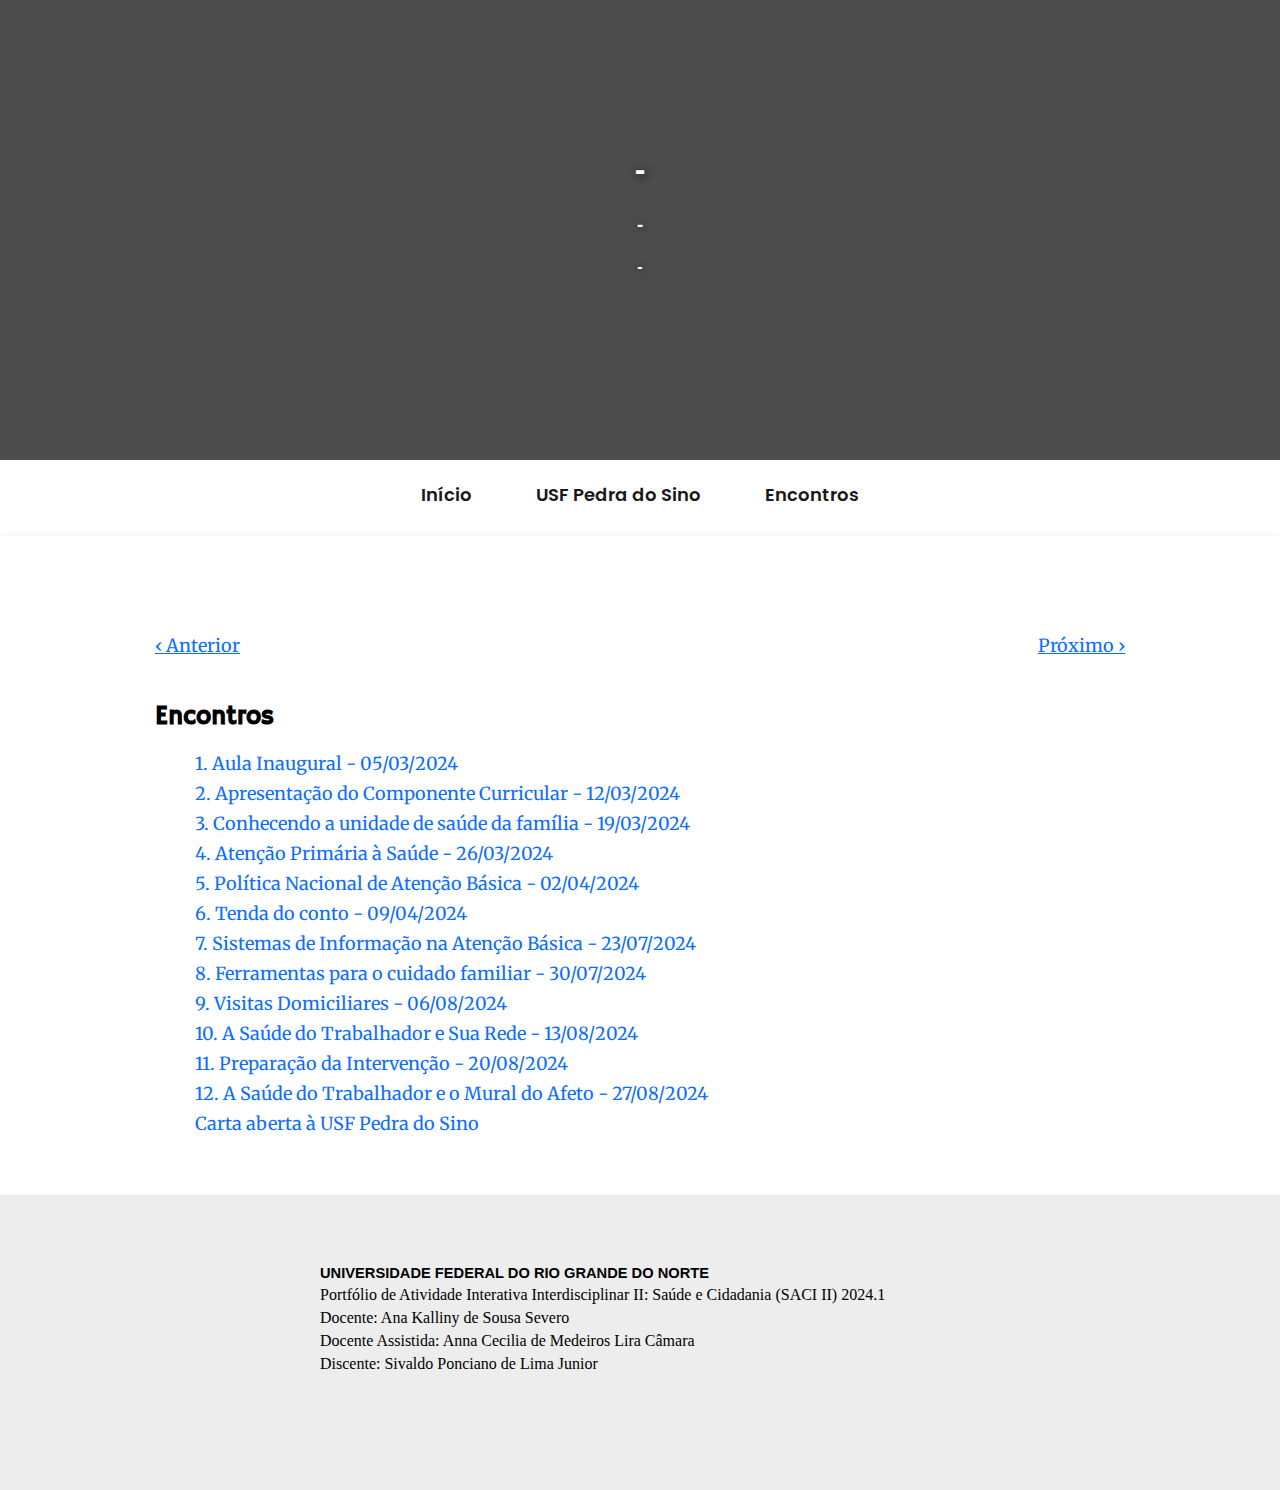
==== encontros/carta_aberta.html @ 59e861f4 "update dias 11, 12 e carta aberta" ====
<!DOCTYPE html>
<html lang="en">

<head>
    <meta charset="UTF-8">
    <meta name="viewport" content="width=device-width, initial-scale=1.0">
    <title>Portfólio</title>
    <link rel="stylesheet" href="../style.css">

    <style>
        body {
            margin: 0
        }

        .banner {
            background-image: linear-gradient(rgba(0, 0, 0, 0.7),
                    rgba(0, 0, 0, 0.7)), url(./img/11-09/01.jpg);
            background-size: cover;
            background-repeat: no-repeat;
            background-position: center;
        }
    </style>
</head>

<body>
    <div class="banner">
        <h1>-</h1>
        <h3>-</h3>
        <h4>-</h4>
    </div>
    <div class="post">

    </div>

    <div class="menu-desktop" id="navbar">
        <div>
            <nav>
                <a href="https://limsiva.github.io/poti/" class="router-link-active router-link-exact-active"
                    aria-current="page">Início</a>
                <a href="https://limsiva.github.io/poti/index.html#unidade">USF Pedra do Sino</a>
                <a href="#encontros">Encontros</a>
            </nav>
        </div>
    </div>
    <div class="container">
        <div class="card">
            
            <div class="imagem-centralizada">
                <div class="imagem-bloco">
                    <img src="">
                    <br>
                    <span></span>
                </div>
            </div>

            
            <div class="antprox">
                <div class="anterior">
                    <a href="#" class="">
                        ‹ Anterior
                    </a>
                </div>
                <div class="proximo">
                    <a href="#" class="">
                        Próximo ›
                    </a>
                </div>
            </div>

        </div>
        <div id="encontros" class="indice memorial-style">
            <h4>Encontros</h4>
            <ul id="encontros-list"></ul>
        </div>
    </div>
    <div class="foot">
        <div class="footer">
            <div class="infos" id="foot-data">
            </div>
        </div>
    </div>

    <script src="https://limsiva.github.io/poti/script.js"></script>
</body>

</html>
---- style.css ----
@import"https://fonts.googleapis.com/css2?family=Merriweather:wght@300;400;700&display=swap";
@import"https://fonts.googleapis.com/css2?family=Poppins:wght@500;600;700&display=swap";
@import url('https://fonts.googleapis.com/css2?family=Hammersmith+One&display=swap');

body {
    margin: 0;
}

.container {
    width: 970px;
    margin-left: auto;
    margin-right: auto;
}

.card {
    font-family: Open Sans, Arial, Helvetica, sans-serif;
    font-size: 18px;
    line-height: 32px;
    font-weight: 400;
    color: #212529;
    margin-top: 65px;
}

.banner {
    width: 100%;
    height: 370px;
    color: white;
    text-align: center;
    padding: 45px 0;
}

.banner h1 {
    margin-top: 100px;
}

.banner h1,
.banner h3,
.banner h4 {
    text-shadow: 1px 1px 10px black;
    font-family: sans-serif;
}

h1 {
    line-height: 1.5;
}

.loremipsum {
    color: red;
}

.grid-container {
    display: grid;
    grid-template-columns: auto auto;
}

.grid-item {
    margin-bottom: 20px;
}

.imagem-bloco img {
    width: 480px;
}

.imagem-bloco span {
    font-family: Times New Roman, Times, serif;
    font-size: 11pt;
    line-height: 1;
}

.citacao-longa {
    width: 15cm;
    font-family: Times New Roman, Times, serif;
    font-size: 11pt;
    text-align: justify;
    margin-left: 403px;
}

.imagem-centralizada {
    text-align: center;
    width: 100%;
}

.menu-desktop {
    background-color: #fff;
    box-shadow: 0 1px 5px #adadad2e;
    z-index: 5;
    padding: 21px 0 25px;
    top: 0;
    text-align: center;
}

.menu-desktop a {
    color: #191919;
    text-decoration: none;
    font-weight: 600;
    font-size: 18px;
    margin: auto 30px;
    transition: color .3s;
    font-family: Poppins;
}

.memorial-style {
    margin: 0 auto;
    padding: 40px 0 40px;
}

.indice a {
    text-decoration: none;
    font-size: 18px;
    line-height: 30px;
    font-family: Merriweather,serif;
}

.indice li {
    display: block;
}

a:hover {
    color: #0a58ca;
    text-decoration: underline;
}

a {
    color: #0d6efd;
}

.memorial-style h4 {
    text-align: left;
    margin-bottom: 30px;
}

.memorial-style h4 {
    margin-top: 0;
    margin-bottom: 0.5rem;
    line-height: 1.2;
    font-family: "Hammersmith One", sans-serif;
    font-size: 26px;
}

.memorial-style p {
    font-family: Merriweather,Times New Roman,Times,serif;
    font-size: 18px;
    line-height: 32px;
    font-weight: 400;
    color: #212529;
    text-align: justify;
}

.footer {
    background: url(https://limsiva.github.io/saci/img/brasao-rodape.png) no-repeat left;
    background-size: contain;
    width: 980px;
    padding-right: 15px;
    padding-left: 15px;
    margin-right: auto;
    margin-left: auto;
    min-height: 175px;
}

.footer .infos {
    padding-bottom: 0;
    border-width: 0 2px 0 0;
    padding-right: 15px;
    margin-left: 170px;
}

.footer p {
    margin: 5px 0;
}

.foot {
    width: 100%;
    background-color: #ededed;
    padding: 50px 0;
}

.antprox {
    display: inline-flex;
    width: 100%;
}

.antprox .anterior, .antprox .proximo {
    width: 50%;
    font-family: Merriweather,Times New Roman,Times,serif;;
}

.antprox .proximo {
    text-align: right;
}

.font-11pt {
    font-size: 11pt;
}

.grid-container {
    display: grid;
    grid-template-columns: auto auto auto;
  }
  .grid-item {
    padding: 5px 20px;
    text-align: center;
  }
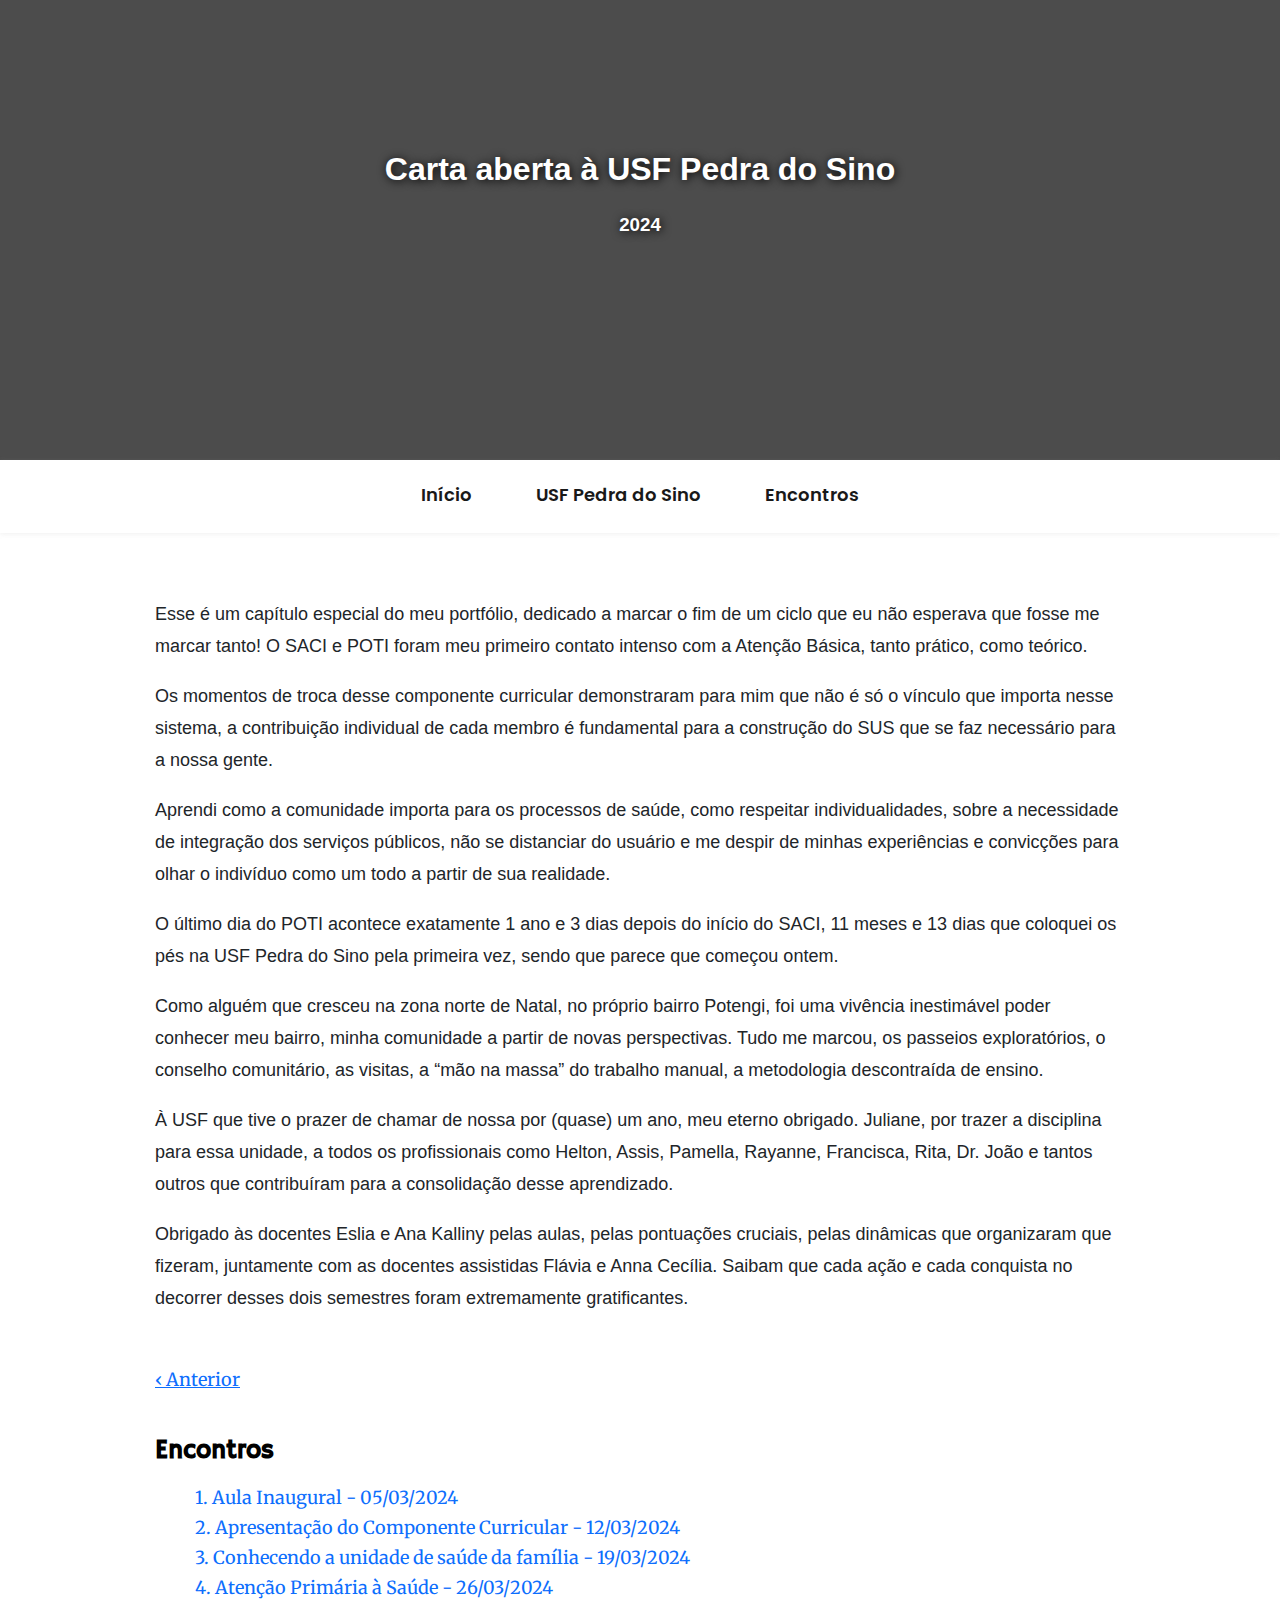
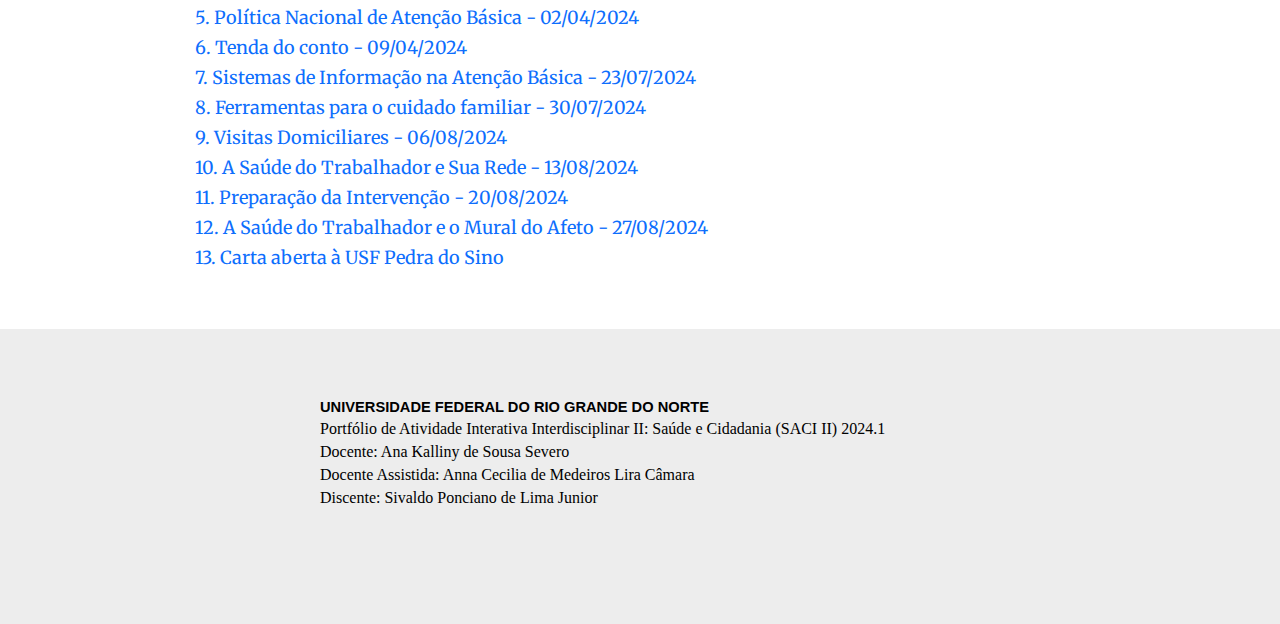
==== commit 1505ffa0: "update dia 12" ====
--- a/encontros/carta_aberta.html
+++ b/encontros/carta_aberta.html
@@ -4,7 +4,7 @@
 <head>
     <meta charset="UTF-8">
     <meta name="viewport" content="width=device-width, initial-scale=1.0">
-    <title>Portfólio</title>
+    <title>Carta aberta à USF Pedra do Sino</title>
     <link rel="stylesheet" href="../style.css">
 
     <style>
@@ -24,9 +24,8 @@
 
 <body>
     <div class="banner">
-        <h1>-</h1>
-        <h3>-</h3>
-        <h4>-</h4>
+        <h1>Carta aberta à USF Pedra do Sino</h1>
+        <h3>2024</h3>
     </div>
     <div class="post">
 
@@ -45,6 +44,15 @@
     <div class="container">
         <div class="card">
             
+            <p>Esse é um capítulo especial do meu portfólio, dedicado a marcar o fim de um ciclo que eu não esperava que fosse me marcar tanto! O SACI e POTI foram meu primeiro contato intenso com a Atenção Básica, tanto prático, como teórico.</p>
+            <p>Os momentos de troca desse componente curricular demonstraram para mim que não é só o vínculo que importa nesse sistema, a contribuição individual de cada membro é fundamental para a construção do SUS que se faz necessário para a nossa gente.</p>
+            <p>Aprendi como a comunidade importa para os processos de saúde, como respeitar individualidades, sobre a necessidade de integração dos serviços públicos, não se distanciar do usuário e me despir de minhas experiências e convicções para olhar o indivíduo como um todo a partir de sua realidade.</p>
+            <p>O último dia do POTI acontece exatamente 1 ano e 3 dias depois do início do SACI, 11 meses e 13 dias que coloquei os pés na USF Pedra do Sino pela primeira vez, sendo que parece que começou ontem.</p>
+            <p>Como alguém que cresceu na zona norte de Natal, no próprio bairro Potengi, foi uma vivência inestimável poder conhecer meu bairro, minha comunidade a partir de novas perspectivas. Tudo me marcou, os passeios exploratórios, o conselho comunitário, as visitas, a “mão na massa” do trabalho manual, a metodologia descontraída de ensino.</p>
+            <p>À USF que tive o prazer de chamar de nossa por (quase) um ano, meu eterno obrigado. Juliane, por trazer a disciplina para essa unidade, a todos os profissionais como Helton, Assis, Pamella, Rayanne, Francisca, Rita, Dr. João e tantos outros que contribuíram para a consolidação desse aprendizado.</p>
+            <p>Obrigado às docentes Eslia e Ana Kalliny pelas aulas, pelas pontuações cruciais, pelas dinâmicas que organizaram que fizeram, juntamente com as docentes assistidas Flávia e Anna Cecília. Saibam que cada ação e cada conquista no decorrer desses dois semestres foram extremamente gratificantes.</p>
+
+
             <div class="imagem-centralizada">
                 <div class="imagem-bloco">
                     <img src="">
@@ -56,14 +64,12 @@
             
             <div class="antprox">
                 <div class="anterior">
-                    <a href="#" class="">
+                    <a href="./dia_12.html" class="">
                         ‹ Anterior
                     </a>
                 </div>
                 <div class="proximo">
-                    <a href="#" class="">
-                        Próximo ›
-                    </a>
+                    
                 </div>
             </div>
 
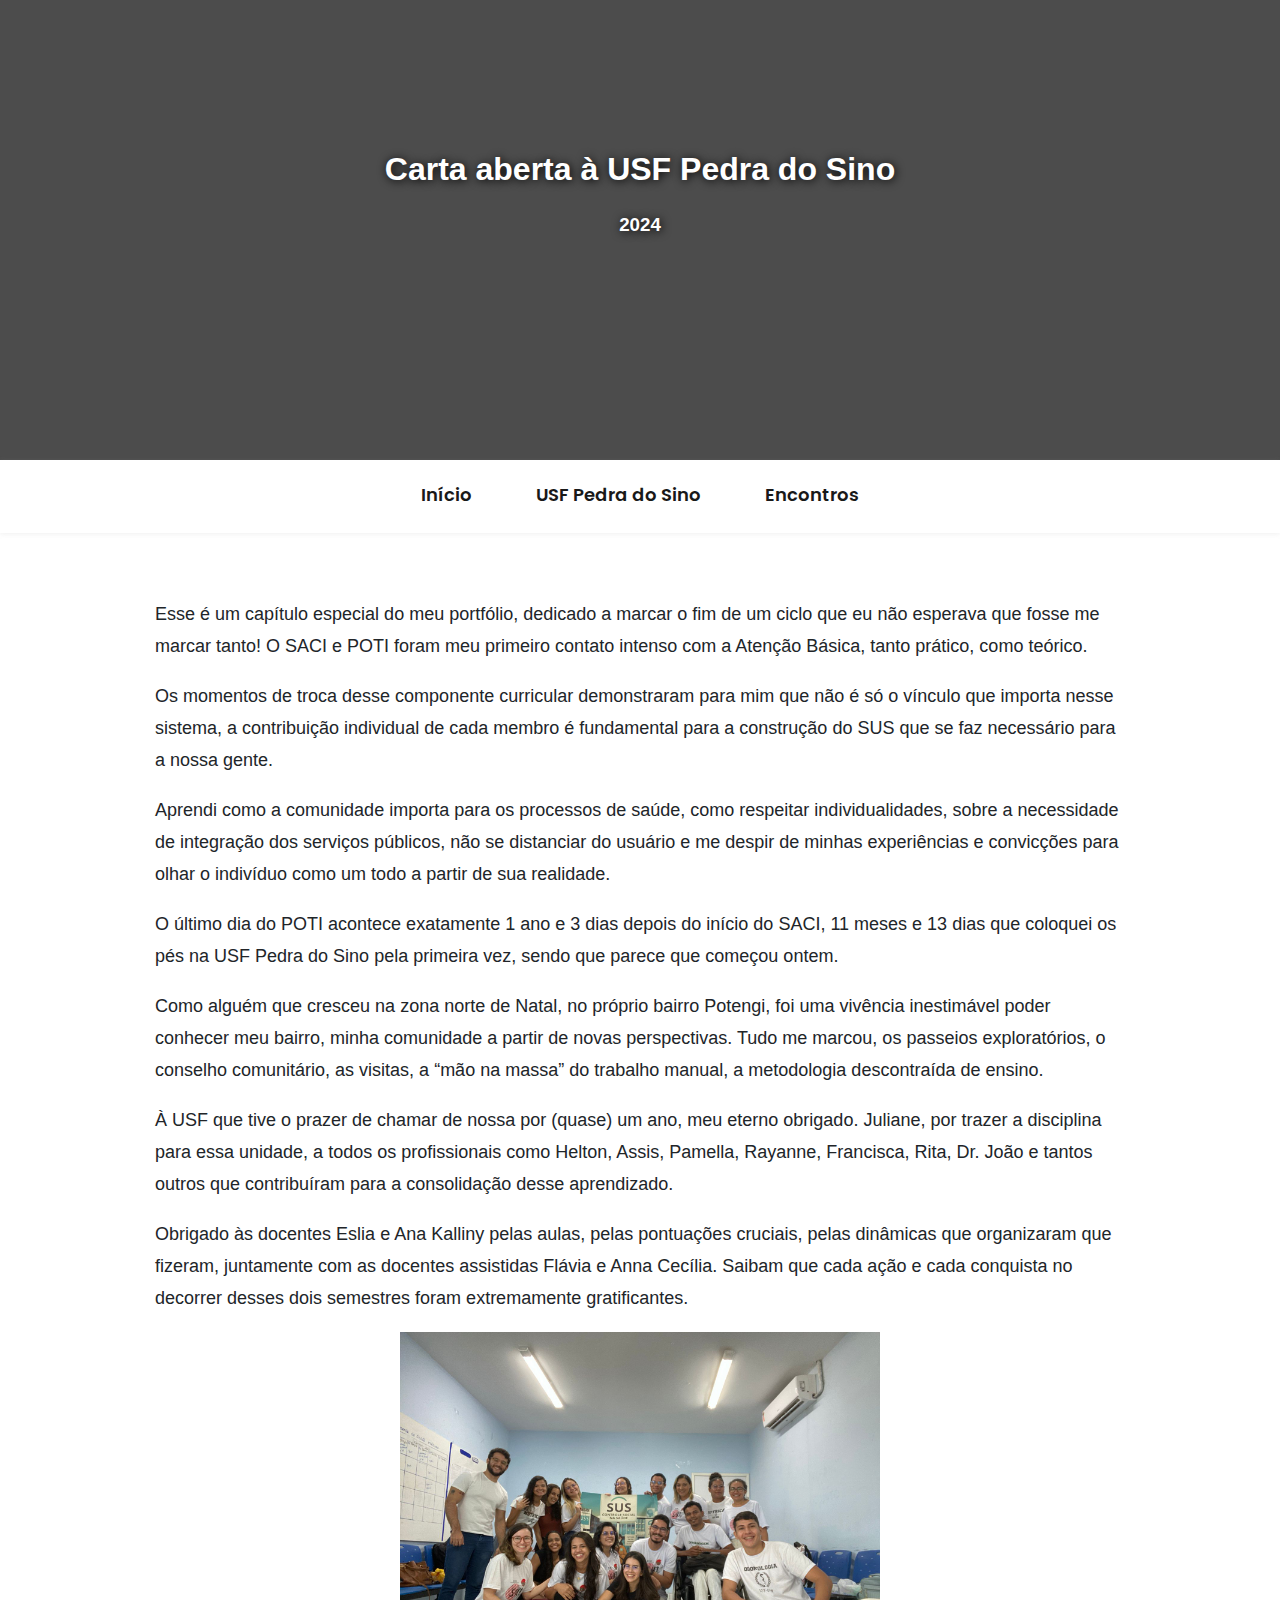
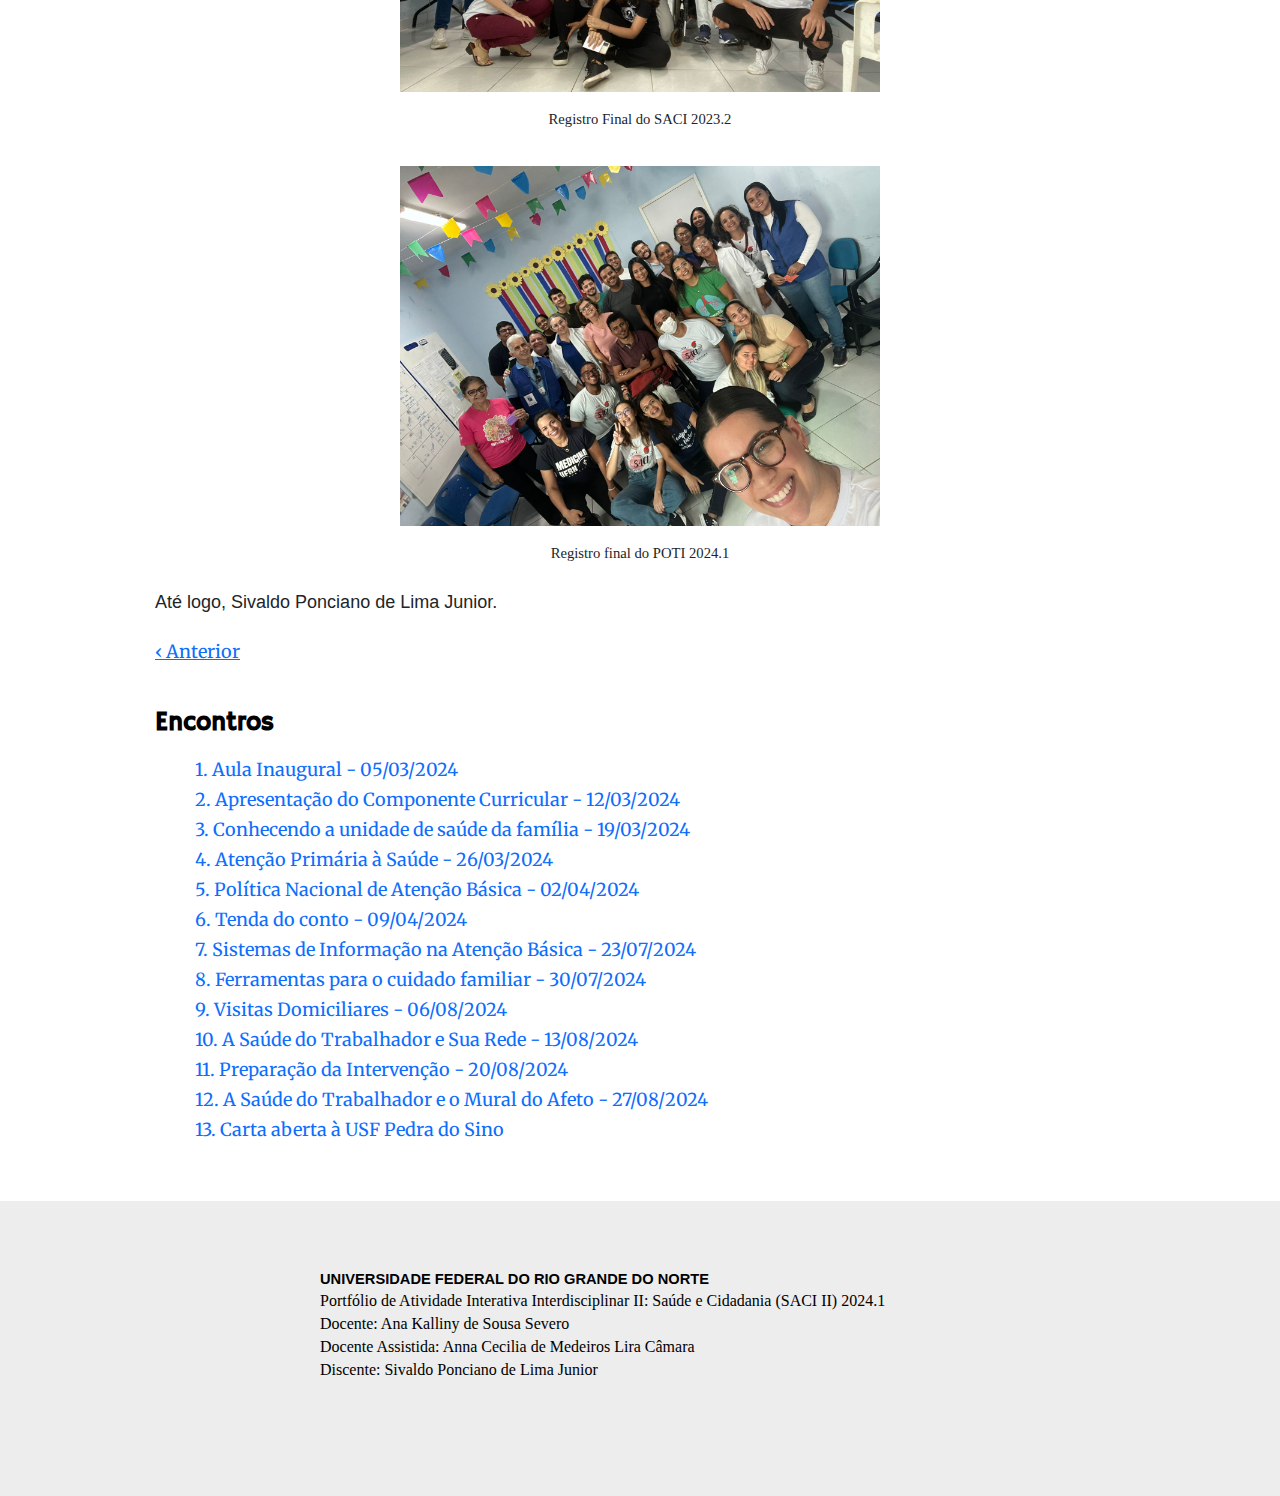
==== commit b9c587e8: "update carta" ====
--- a/encontros/carta_aberta.html
+++ b/encontros/carta_aberta.html
@@ -52,15 +52,24 @@
             <p>À USF que tive o prazer de chamar de nossa por (quase) um ano, meu eterno obrigado. Juliane, por trazer a disciplina para essa unidade, a todos os profissionais como Helton, Assis, Pamella, Rayanne, Francisca, Rita, Dr. João e tantos outros que contribuíram para a consolidação desse aprendizado.</p>
             <p>Obrigado às docentes Eslia e Ana Kalliny pelas aulas, pelas pontuações cruciais, pelas dinâmicas que organizaram que fizeram, juntamente com as docentes assistidas Flávia e Anna Cecília. Saibam que cada ação e cada conquista no decorrer desses dois semestres foram extremamente gratificantes.</p>
 
+            <div class="imagem-centralizada">
+                <div class="imagem-bloco">
+                    <img src="./img/carta/IMG-20231207-WA0048.jpg">
+                    <br>
+                    <span>Registro Final do SACI 2023.2</span>
+                </div>
+            </div>
+            <br>
 
             <div class="imagem-centralizada">
                 <div class="imagem-bloco">
-                    <img src="">
+                    <img src="./img/carta/5.jpg">
                     <br>
-                    <span></span>
+                    <span>Registro final do POTI 2024.1</span>
                 </div>
             </div>
 
+            <p>Até logo, Sivaldo Ponciano de Lima Junior.</p>
             
             <div class="antprox">
                 <div class="anterior">
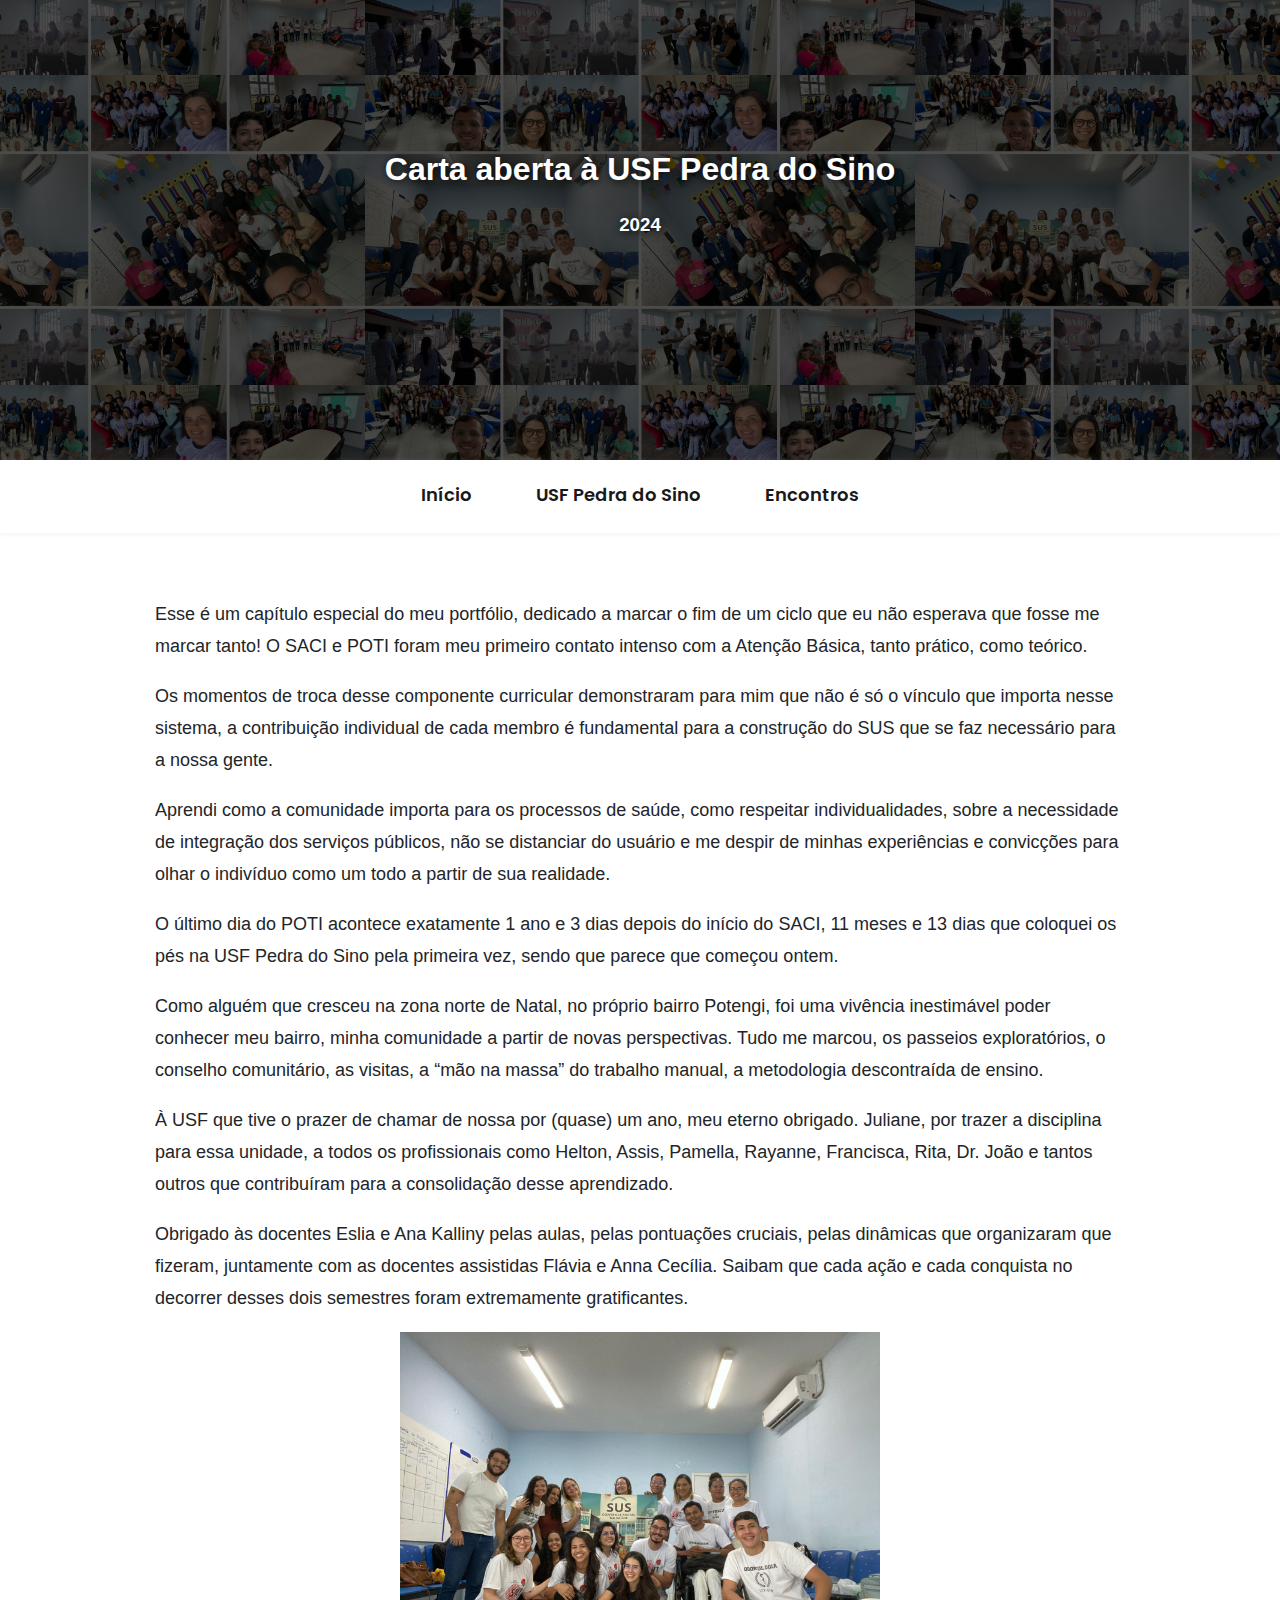
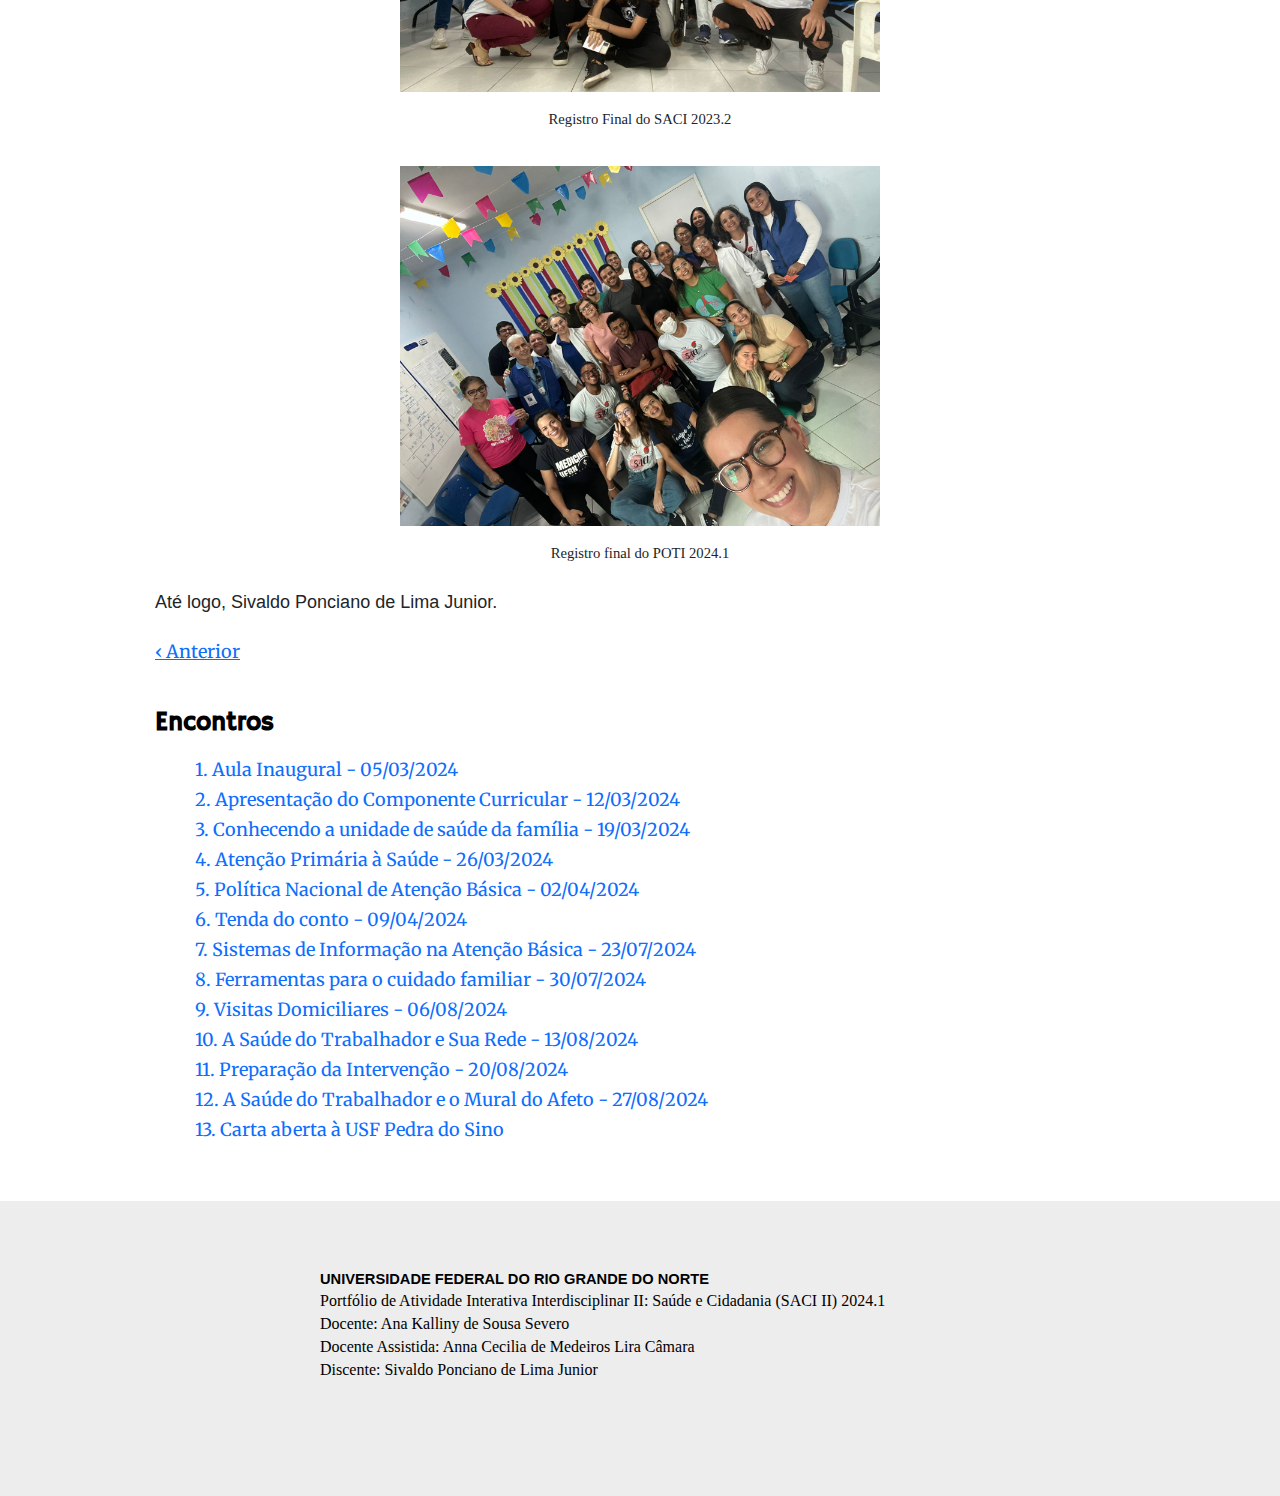
==== commit c0bb726e: "update carta" ====
--- a/encontros/carta_aberta.html
+++ b/encontros/carta_aberta.html
@@ -14,10 +14,10 @@
 
         .banner {
             background-image: linear-gradient(rgba(0, 0, 0, 0.7),
-                    rgba(0, 0, 0, 0.7)), url(./img/11-09/01.jpg);
-            background-size: cover;
-            background-repeat: no-repeat;
-            background-position: center;
+                    rgba(0, 0, 0, 0.7)), url(./img/carta/banner.jpg);
+                    background-repeat: repeat;
+    background-position: center;
+    background-size: 43%;
         }
     </style>
 </head>
